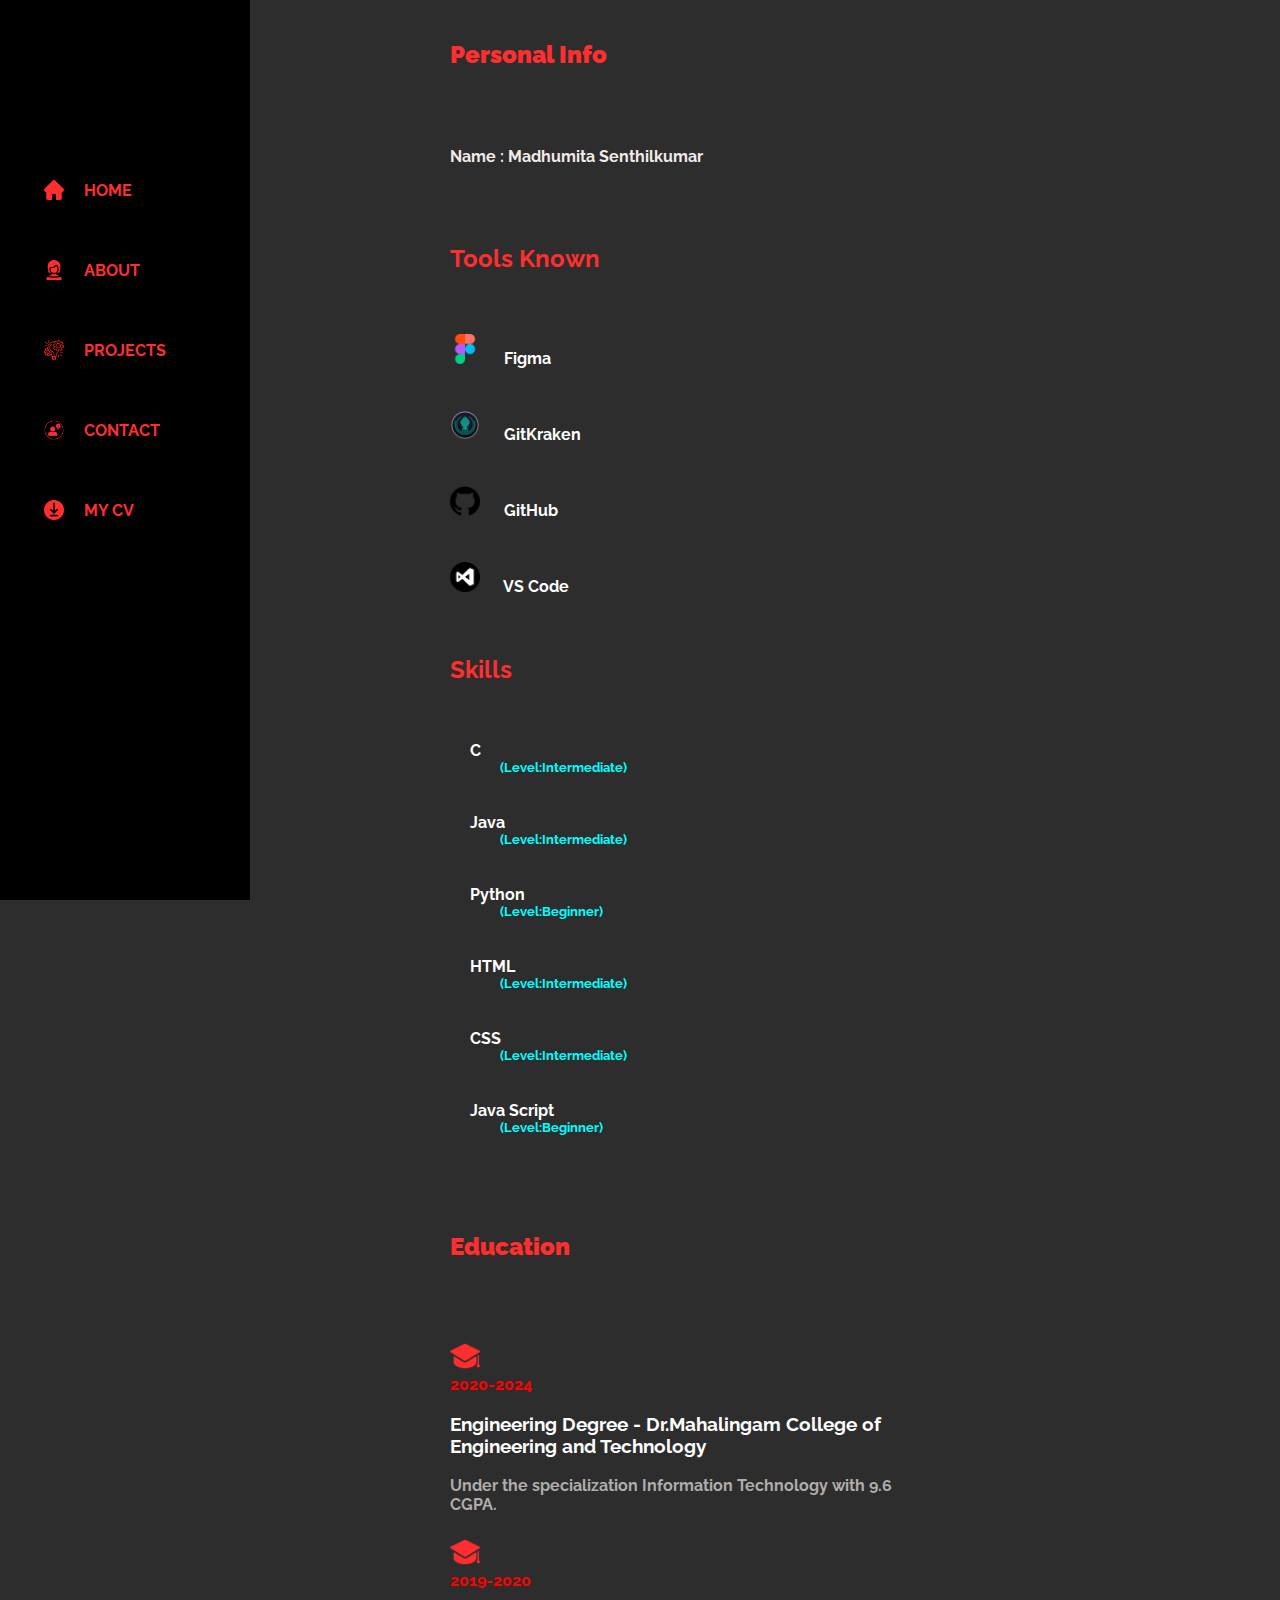
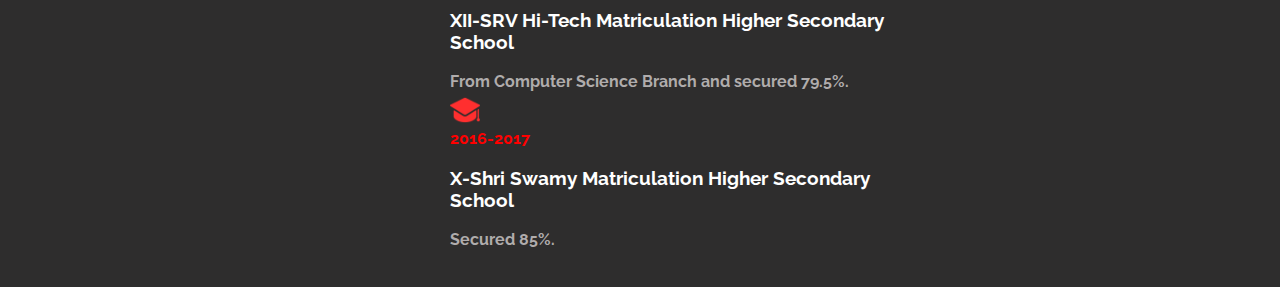
==== about.html @ 8abb38bd "first commit" ====
<!DOCTYPE html>
<html lang="en">
<head>
    <meta charset="UTF-8">
    <meta http-equiv="X-UA-Compatible" content="IE=edge">
    <meta name="viewport" content="width=device-width, initial-scale=1.0">
    <link rel="stylesheet" href="./assets/style_about.css">
    <title>Madhumita</title>
</head>
<body>
<div class="header">
    <div class="side_nav">
        <ul class="nav_links">
            <li>
                <a href="./index.html">
                    <img class="logo-ma" src="./images/side nav/home.png" height="20px" width="20px">
                    <p><b>HOME</b></p>
                    <img class="logo-m" height="20px" width="20px" src="./images/side nav/home.png">
                </a>
            </li>
            <li>
                <a href="./about.html">
                    <img src="./images/side nav/about me.png" height="20px" width="20px">
                    <p><b>ABOUT</b></p>
                </a>
                
            </li>
            <li>
                <a href="./projects.html">
                    <img src="./images/side nav/project.png" height="20px" width="20px">
                    <p><b>PROJECTS</b></p>
                </a>
            </li>
            <li>
                <a href="./contact.html"><img src="./images/side nav/skills.png" height="20px" width="20px">
                    <p><b>CONTACT</b></p>
                </a>
            </li>
                <li>
                    <a href="./file/Madhumita S_RESUME final  (1).pdf"><img src="./images/side nav/download.png" height="20px" width="20px">
                        <p><b>MY CV</b></p>
                    </a>
                </li>
            <div class="active">
            </div>
        </ul>
    </div>
    <div class="cent">
        <div class="cent1">
            <div class="cont">
                <h2><b>Personal Info</b></h2>
                <br><br>
                <ul class="self">
                    <b>
                    <li>Name  :  Madhumita Senthilkumar</li>
                    <br>
                    
                    </b>
                </ul>
            </div>
            <br>
           <div class="tool">
            <h2>Tools Known</h2><br><br><br>
            <div class="tool1">
            <ul class="self_2"> 
                <li><img src="./images/figma.png" width="30px" height="30px"><b>    Figma</b></li><br>
                <br>
                <li><img src="./images/gitkraken.png" width="30px" height="30px"><b>    GitKraken</b></li><br>
                <br>
                <li><img src="./images/github (2).png" width="30px" height="30px"><b>    GitHub</b></li><br>
                <br>
                <li><img src="./images/visual-studio.png" width="30px" height="30px"><b>    VS Code</b></li><br>
            </ul>
            </div>
            <h2>Skills</h2><br><br><br>
            <div class="tool1">
                <ul class="self_2"> 
                    <li><b>C<h5 style="color: aqua; padding-left: 50px;">(Level:Intermediate)</h5></b></li><br>
                    <br>
                    <li><b>Java<h5 style="color: aqua;padding-left: 50px;">(Level:Intermediate)</h5></b></li><br>
                    <br>
                    <li><b>Python <h5 style="color: aqua;padding-left: 50px;">(Level:Beginner)</h5></b></li><br>
                    <br>
                    <li><b>HTML <h5 style="color: aqua;padding-left: 50px;">(Level:Intermediate)</h5></b></li><br>
                    <br>
                    <li><b>CSS <h5 style="color: aqua;padding-left: 50px;">(Level:Intermediate)</h5></b></li><br>
                    <br>
                    <li><b>Java Script<h5 style="color: aqua;padding-left: 50px;">(Level:Beginner)</h5></b></li><br>
                    <br>
                </ul>
                </div>
            <br>
            <div class="right">
             <div class="top">
            <h2 style="color: #FF2F2F;" class="edu"><b>Education</b></h2><br><br><br>
            <br>
            <div class="tool1">
                <ul class="self_2"> 
                    <li><img src="./images/education.png" width="30px" height="30px"><b><h4 style="color: #ff0000;">2020-2024</h4></b><br>
                    <h3 style="display: inline;">Engineering Degree - Dr.Mahalingam College of Engineering and Technology</h3>
                <br><br>
                  <h4 style="color: #b0acac;">Under the specialization  Information Technology with 9.6 CGPA.</h4></li>
                    <br>
                    <li><img src="./images/education.png" width="30px" height="30px"><b><h4 style="color: #ff0000;">2019-2020</h4></b><br>
                        <h3 style="display: inline;">XII-SRV Hi-Tech Matriculation Higher Secondary School</h3>
                    <br><br>
                <h4 style="color: #b0acac;">From Computer Science Branch and secured 79.5%.</h4></b></li>
                <li><img src="./images/education.png" width="30px" height="30px"><b><h4 style="color: #ff0000;">2016-2017</h4></b><br>
                    <h3 style="display: inline;">X-Shri Swamy Matriculation Higher Secondary School</h3>
                <br><br>
                 <h4 style="color: #b0acac;">Secured 85%.</h4></b></li>
                    <br>
                    <br>
                </ul>
            </div>
        </div>
    </div>
</div>
</div>
</body>
</html>
---- assets/style_about.css ----
@import url('https://fonts.googleapis.com/css2?family=Raleway:wght@200&display=swap');
*
{
    margin:0;
    padding: 0;
    box-sizing: border-box;
    font-family: 'Raleway', sans-serif;  
}
.header
{
    width:100%;
    height: 100%;
    background: rgb(46, 45, 45);
}
.side_nav
{
    width: 250px;
    height: 100%;
    background-color: black;
    position: fixed;
    top:0;
    left:0;
    padding-right: 40px;
    padding-left: 30px;
    padding-top: 150px;
}
.nav_links
{
    list-style-type: none;
    position: relative;
}
.nav_links li{
    padding: 20px 0;
}
.nav_links li a{
    color:#FF2F2F;
    text-decoration: none;
    padding: 10px 14px;
    display: flex;
    align-items: center;
    cursor: pointer;
}
.nav_links li a img{
    font-size: 22px;
    margin-right: 20px;
}
.active
{
    transition: top 0.3s;
    background-color: #f4e9e9;
    width: 100%;
    height: 47px;
    position: absolute;
    left:0;
    top:3%;
    z-index: -1;
    border-radius: 6px;
    box-shadow: 0 5px 10px rgba(255,255,255,0.4);
    display: none;
}
.nav_links li:hover a{
color: #FF2F2F;
transition: 0.3s;
}
.nav_links li:hover ~.active
{
    display: block;
}
.nav_links li:nth-child(1):hover ~ .active
{
    top: 3%;
}
.nav_links li:nth-child(2):hover ~ .active
{
    top: 23%;
}
.nav_links li:nth-child(3):hover ~ .active
{
    top: 43%;
}
.nav_links li:nth-child(4):hover ~ .active
{
    top: 63%;
}
.nav_links li:nth-child(5):hover ~ .active
{
    top: 83%;
}
.logo-m
{
    display: none;
}
@media only screen and (max-width: 600px)
{
    .side_nav
    {
        width: 110px;
    }
    .nav_links li a p{
        display: none;
    }
    .nav_links li a img{
        margin-right: 0 ;
    }
    .nav_links li a{
        justify-content: center;
    }
    .cont h2
    {
        display: contents;
        font-size: 14px; 
        padding-left:120px ;
    }
    .cent{
        font-size: 14px;
        padding-left: 120px;
        padding-top:170px;
    }
    .self{
        display: contents;
        font-size: 12px;
        padding-left: 120px;
    }
    .tool h2
    {
        display: contents;
        font-size: 12px;
        padding-left: 120px;
    }
    .tool img
    {
        display: contents;
        padding-left: 120px;
    }
    .tool1{
        display: contents;
        padding-left: 120px;
    }
    .self_2
    {
        padding-top:2px;
    }
    .top
    {
        display: contents;
    }
    .break{
        color:#FF2F2F;
    }
} 
.cent{
    width:70%;
}
.cent h2
{
color: #FF2F2F;
padding-left: 450px;
padding-top: 40px;
}
.self
{
    padding-left: 450px;
padding-top: 40px;
color: #f4e9e9;
list-style-type: none;
}
.self_2 img
{
    margin-top: 4px;
}
.self_2 b
{
    padding-left: 20px;
}
.tool1
{
    padding-left: 450px;
}
.tool1 li{
    color: white;
list-style-type: none;
}
.top
{
    display: inline;
    width: 100%;
}
.break
{
    display: none;
}
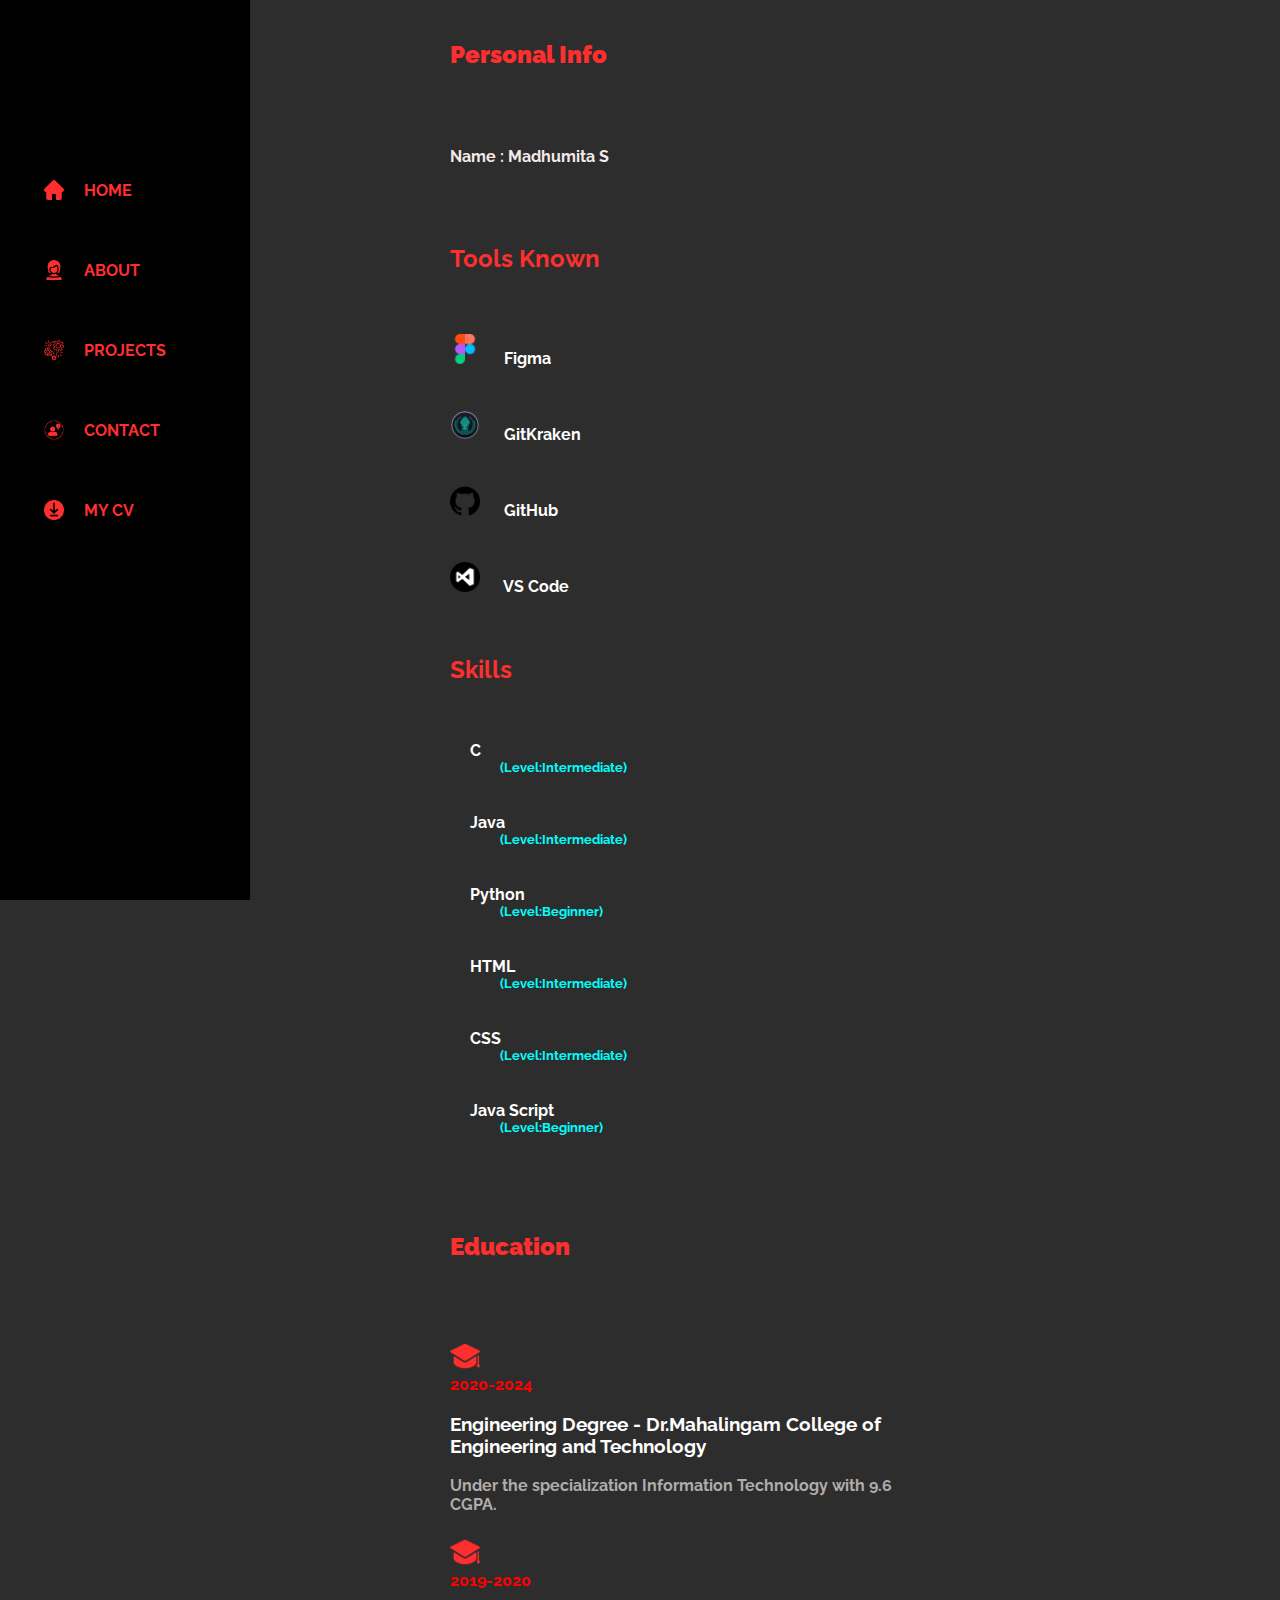
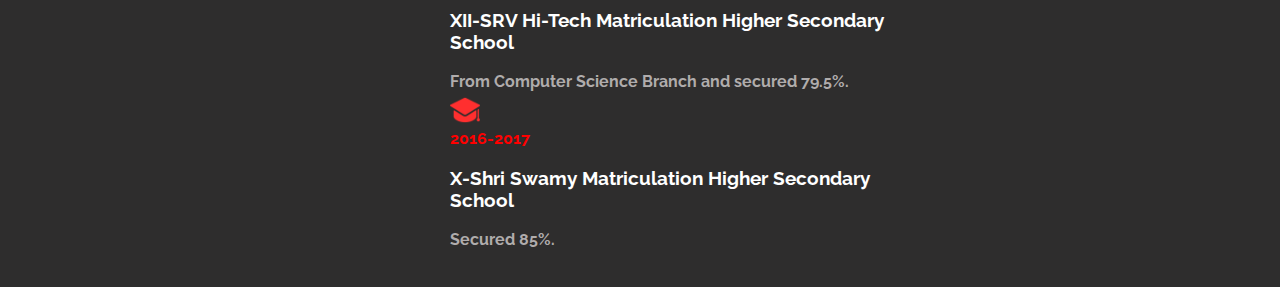
==== commit 02130178: "first commit" ====
--- a/about.html
+++ b/about.html
@@ -52,7 +52,7 @@
                 <br><br>
                 <ul class="self">
                     <b>
-                    <li>Name  :  Madhumita Senthilkumar</li>
+                    <li>Name  :  Madhumita S</li>
                     <br>
                     
                     </b>
--- a/assets/style_about.css
+++ b/assets/style_about.css
@@ -90,7 +90,7 @@
 {
     display: none;
 }
-@media only screen and (max-width: 600px)
+@media only screen and (max-width: 576px)
 {
     .side_nav
     {
@@ -117,7 +117,7 @@
         padding-top:170px;
     }
     .self{
-        display: contents;
+        display: inline;
         font-size: 12px;
         padding-left: 120px;
     }
@@ -139,6 +139,7 @@
     .self_2
     {
         padding-top:2px;
+        padding-left: 10px;
     }
     .top
     {
@@ -148,6 +149,7 @@
         color:#FF2F2F;
     }
 } 
+
 .cent{
     width:70%;
 }
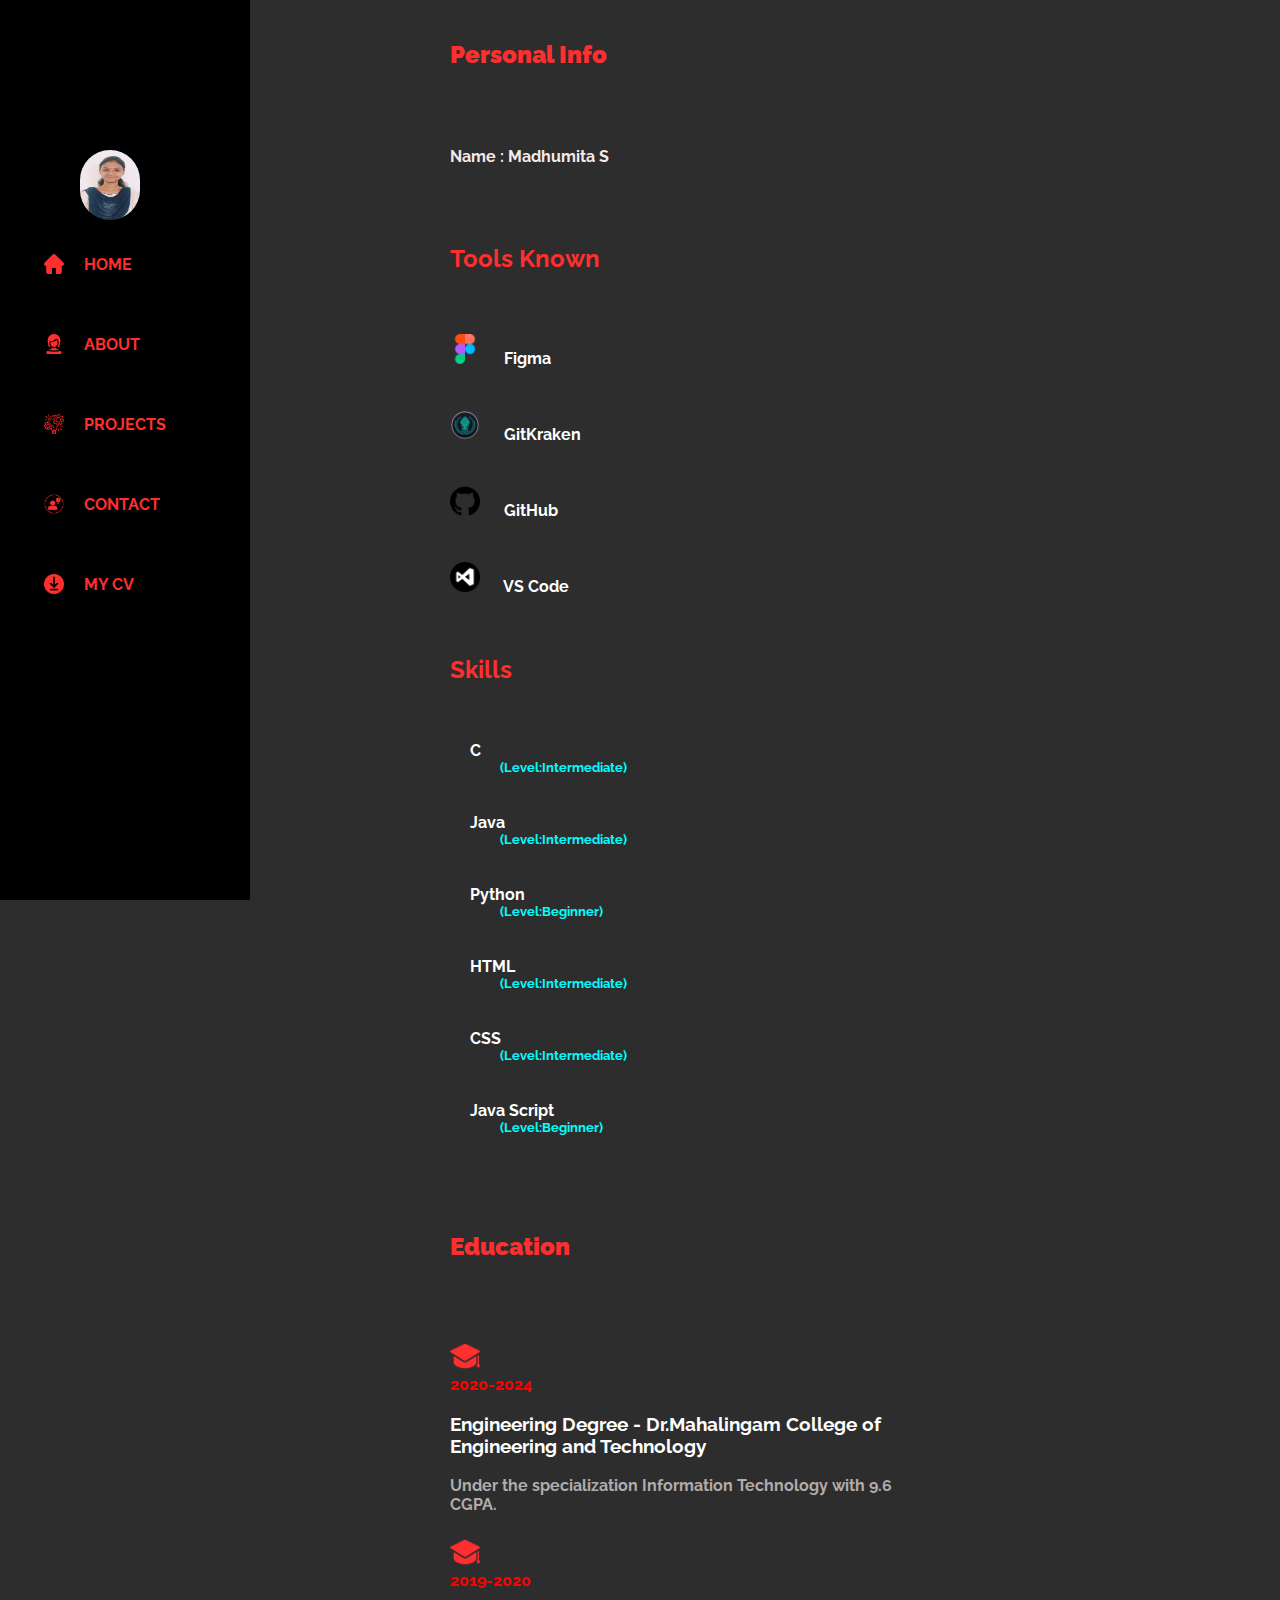
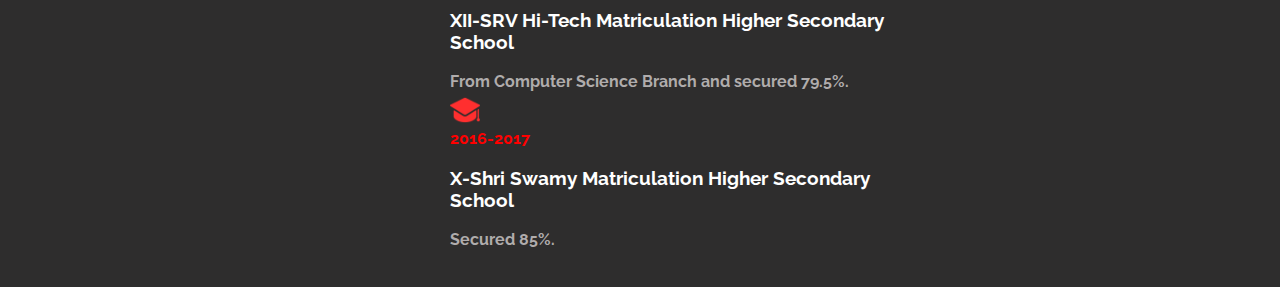
==== commit b6b8a052: "first commit" ====
--- a/about.html
+++ b/about.html
@@ -10,6 +10,9 @@
 <body>
 <div class="header">
     <div class="side_nav">
+        <div class="mimg">
+            <img class="pic" src="./images/Madhumita_pro.jpg" height="70px" width="60px">
+        </div>
         <ul class="nav_links">
             <li>
                 <a href="./index.html">
--- a/assets/style_about.css
+++ b/assets/style_about.css
@@ -11,6 +11,14 @@
     width:100%;
     height: 100%;
     background: rgb(46, 45, 45);
+}
+.pic
+{
+    border-radius: 50px;
+}
+.mimg
+{
+    padding-left: 50px;
 }
 .side_nav
 {
@@ -149,7 +157,65 @@
         color:#FF2F2F;
     }
 } 
-
+@media only screen and (max-width:768px) 
+{
+    .side_nav
+    {
+        width: 110px;
+    }
+    .nav_links li a p{
+        display: none;
+    }
+    .nav_links li a img{
+        margin-right: 0 ;
+    }
+    .nav_links li a{
+        justify-content: center;
+    }
+    .cont h2
+    {
+        display: contents;
+        font-size: 24px; 
+        padding-left:120px ;
+    }
+    .cent{
+        font-size: 24px;
+        padding-left: 120px;
+        padding-top:170px;
+    }
+    .self{
+        display: inline;
+        font-size: 22px;
+        padding-left: 120px;
+    }
+    .tool h2
+    {
+        display: contents;
+        font-size: 22px;
+        padding-left: 120px;
+    }
+    .tool img
+    {
+        display: contents;
+        padding-left: 120px;
+    }
+    .tool1{
+        display: contents;
+        padding-left: 120px;
+    }
+    .self_2
+    {
+        padding-top:2px;
+        padding-left: 10px;
+    }
+    .top
+    {
+        display: contents;
+    }
+    .break{
+        color:#FF2F2F;
+    }
+}
 .cent{
     width:70%;
 }
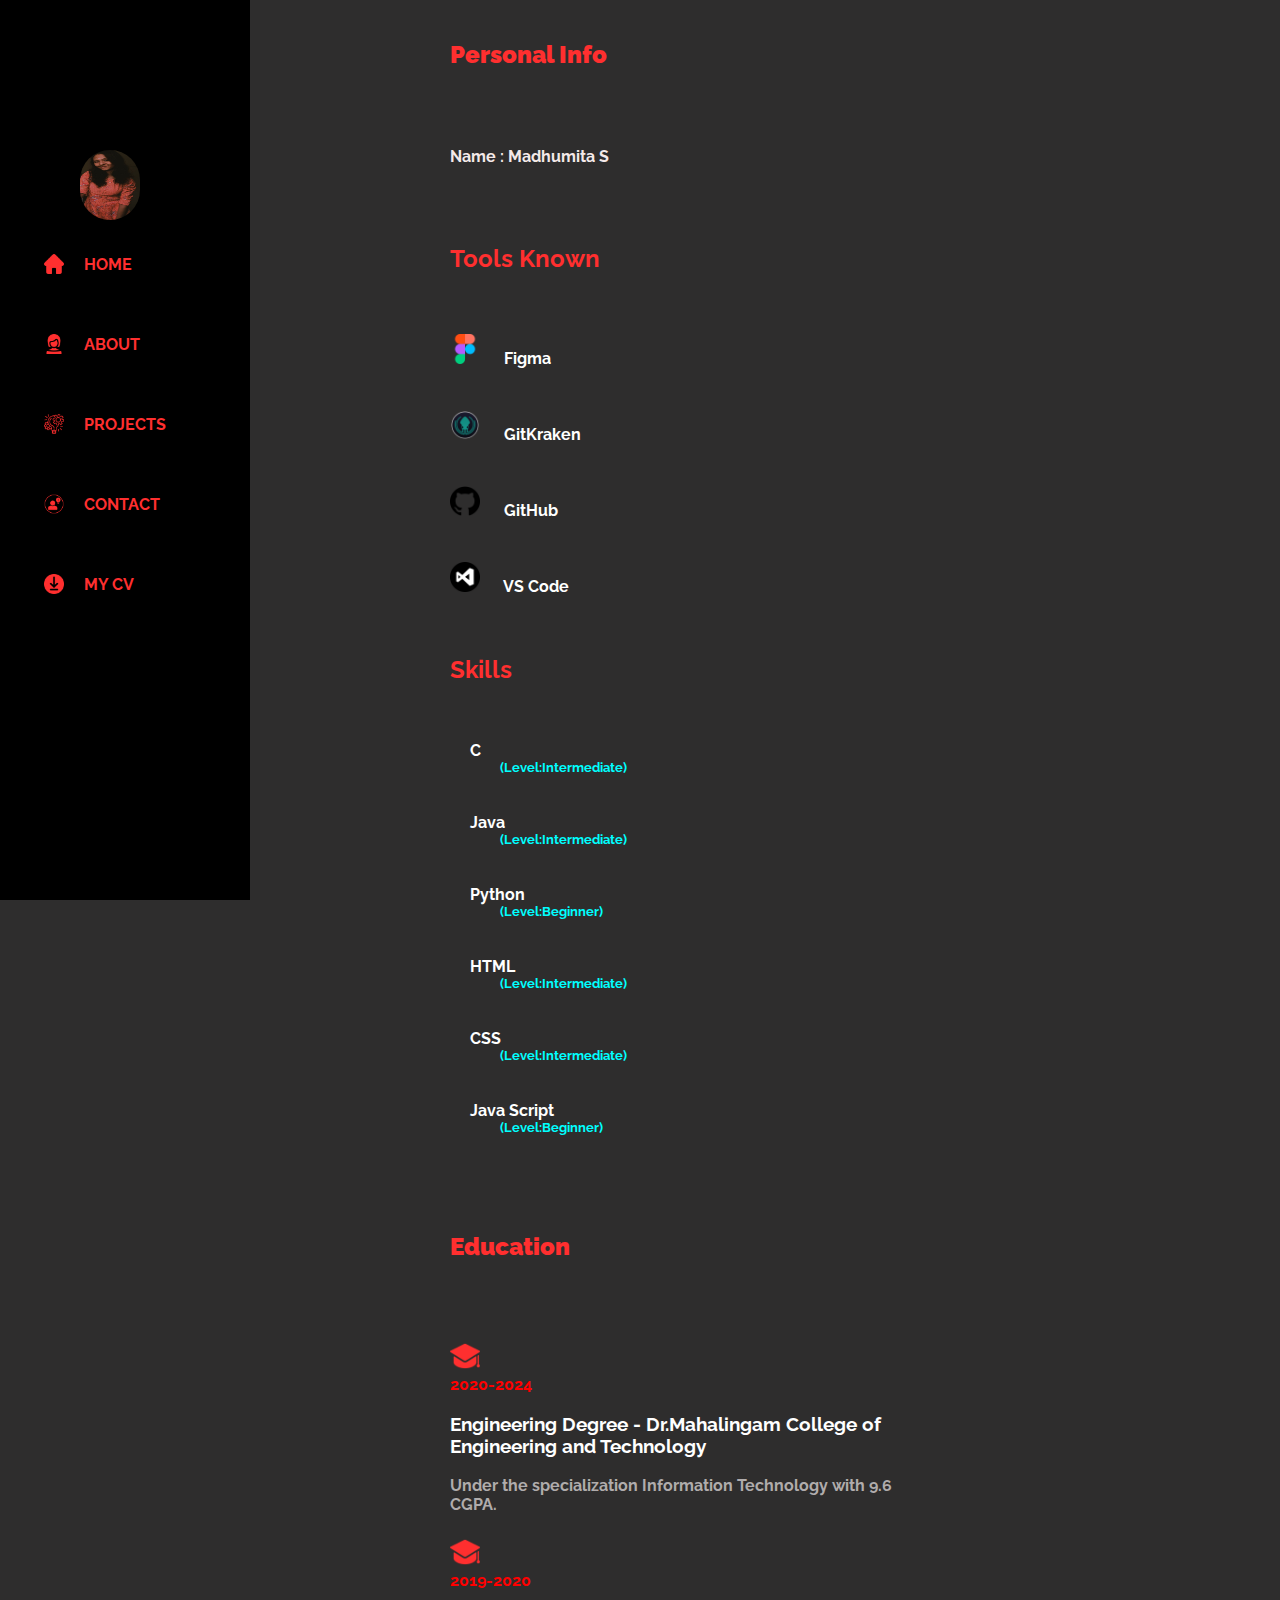
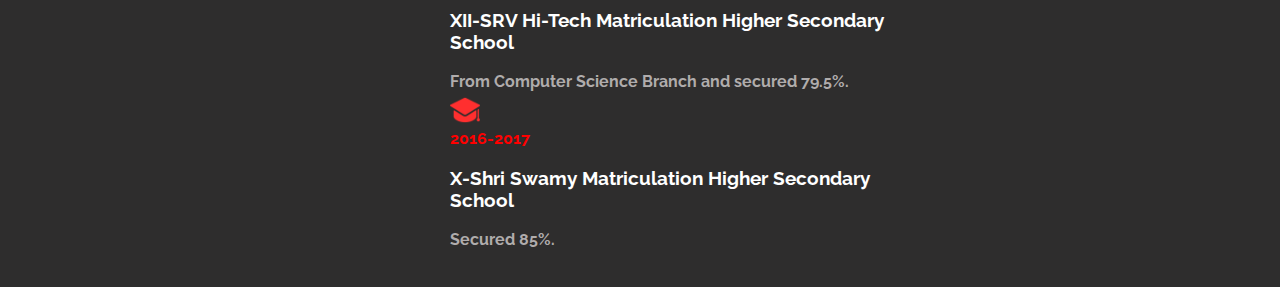
==== commit e06e0d7d: "first commit" ====
--- a/about.html
+++ b/about.html
@@ -11,7 +11,7 @@
 <div class="header">
     <div class="side_nav">
         <div class="mimg">
-            <img class="pic" src="./images/Madhumita_pro.jpg" height="70px" width="60px">
+            <img class="pic" src="./images/madhu git.jpg" height="70px" width="60px">
         </div>
         <ul class="nav_links">
             <li>
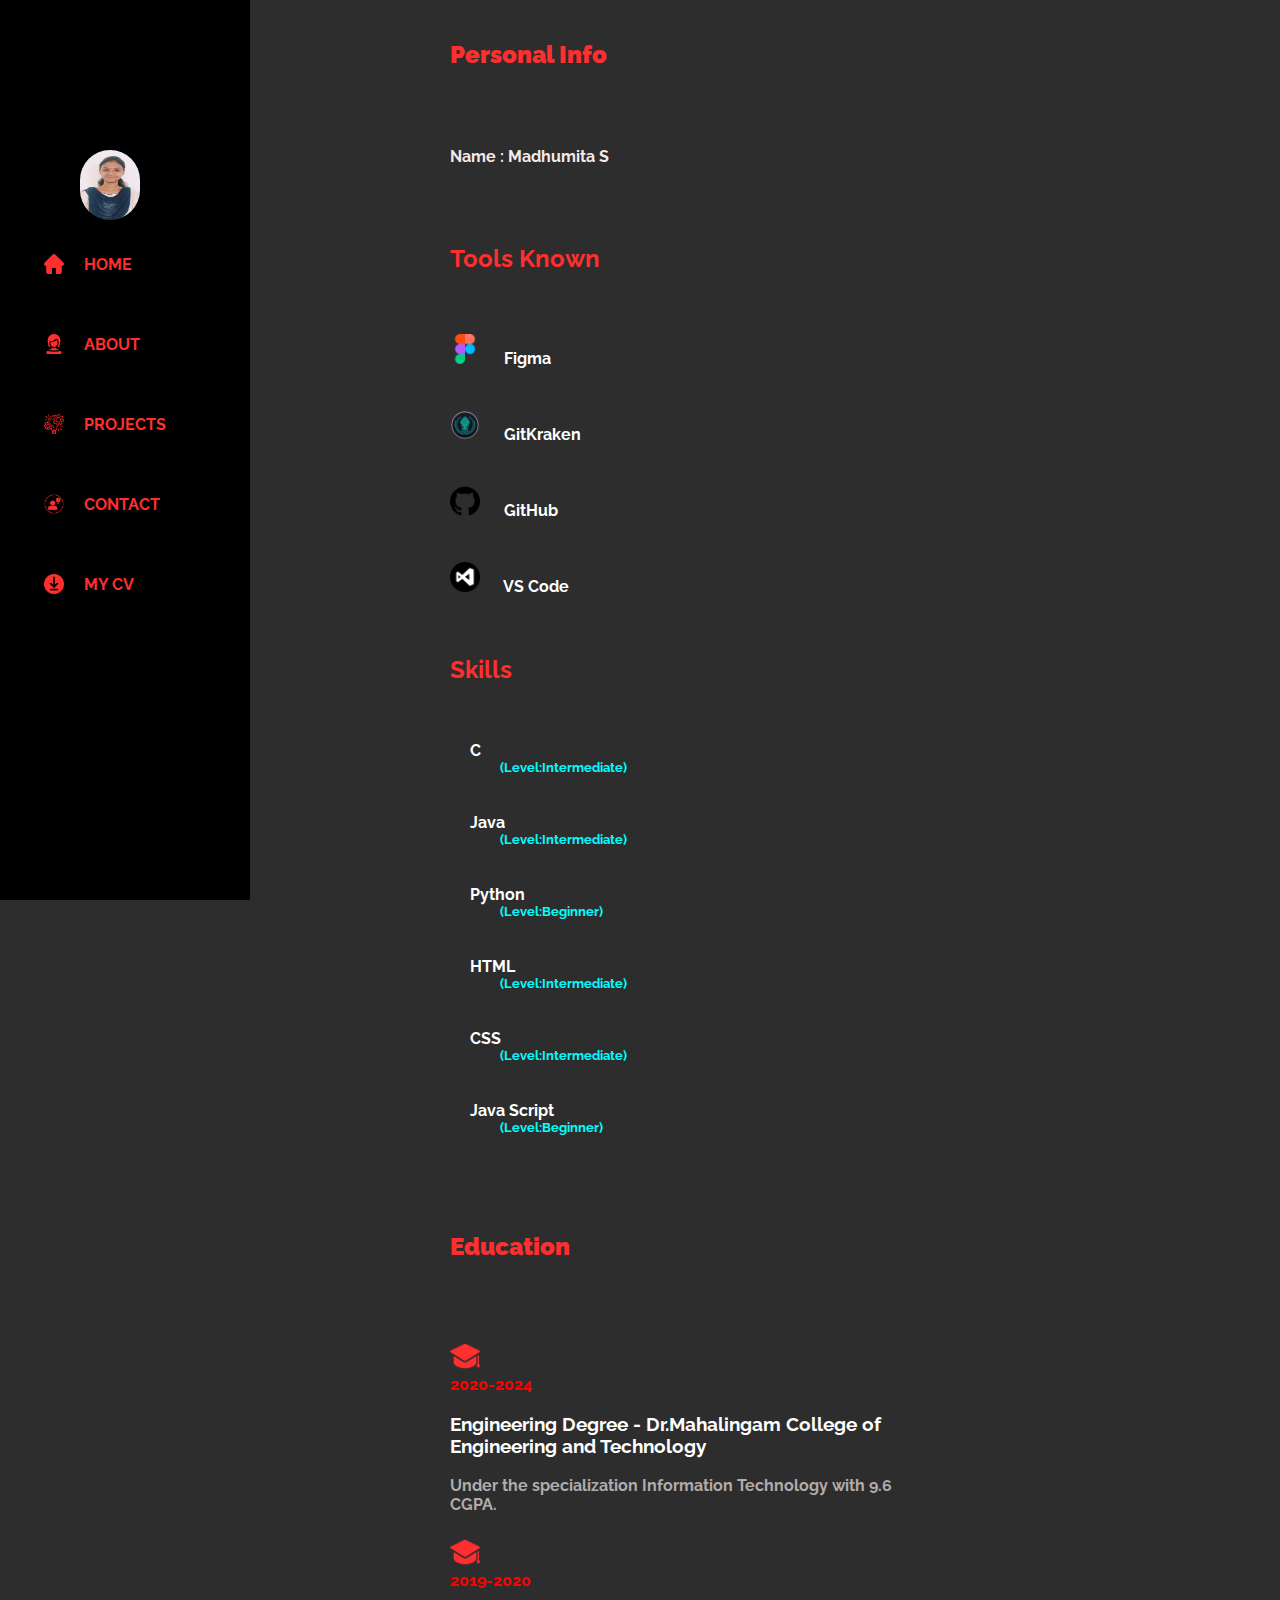
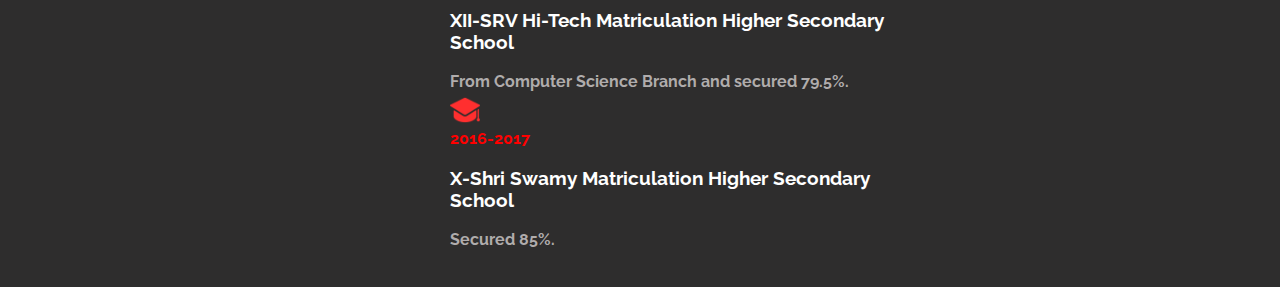
==== commit f3a21eff: "first commit" ====
--- a/about.html
+++ b/about.html
@@ -11,7 +11,7 @@
 <div class="header">
     <div class="side_nav">
         <div class="mimg">
-            <img class="pic" src="./images/madhu git.jpg" height="70px" width="60px">
+            <img class="pic" src="./images/Madhumita_pro.jpg" height="70px" width="60px">
         </div>
         <ul class="nav_links">
             <li>
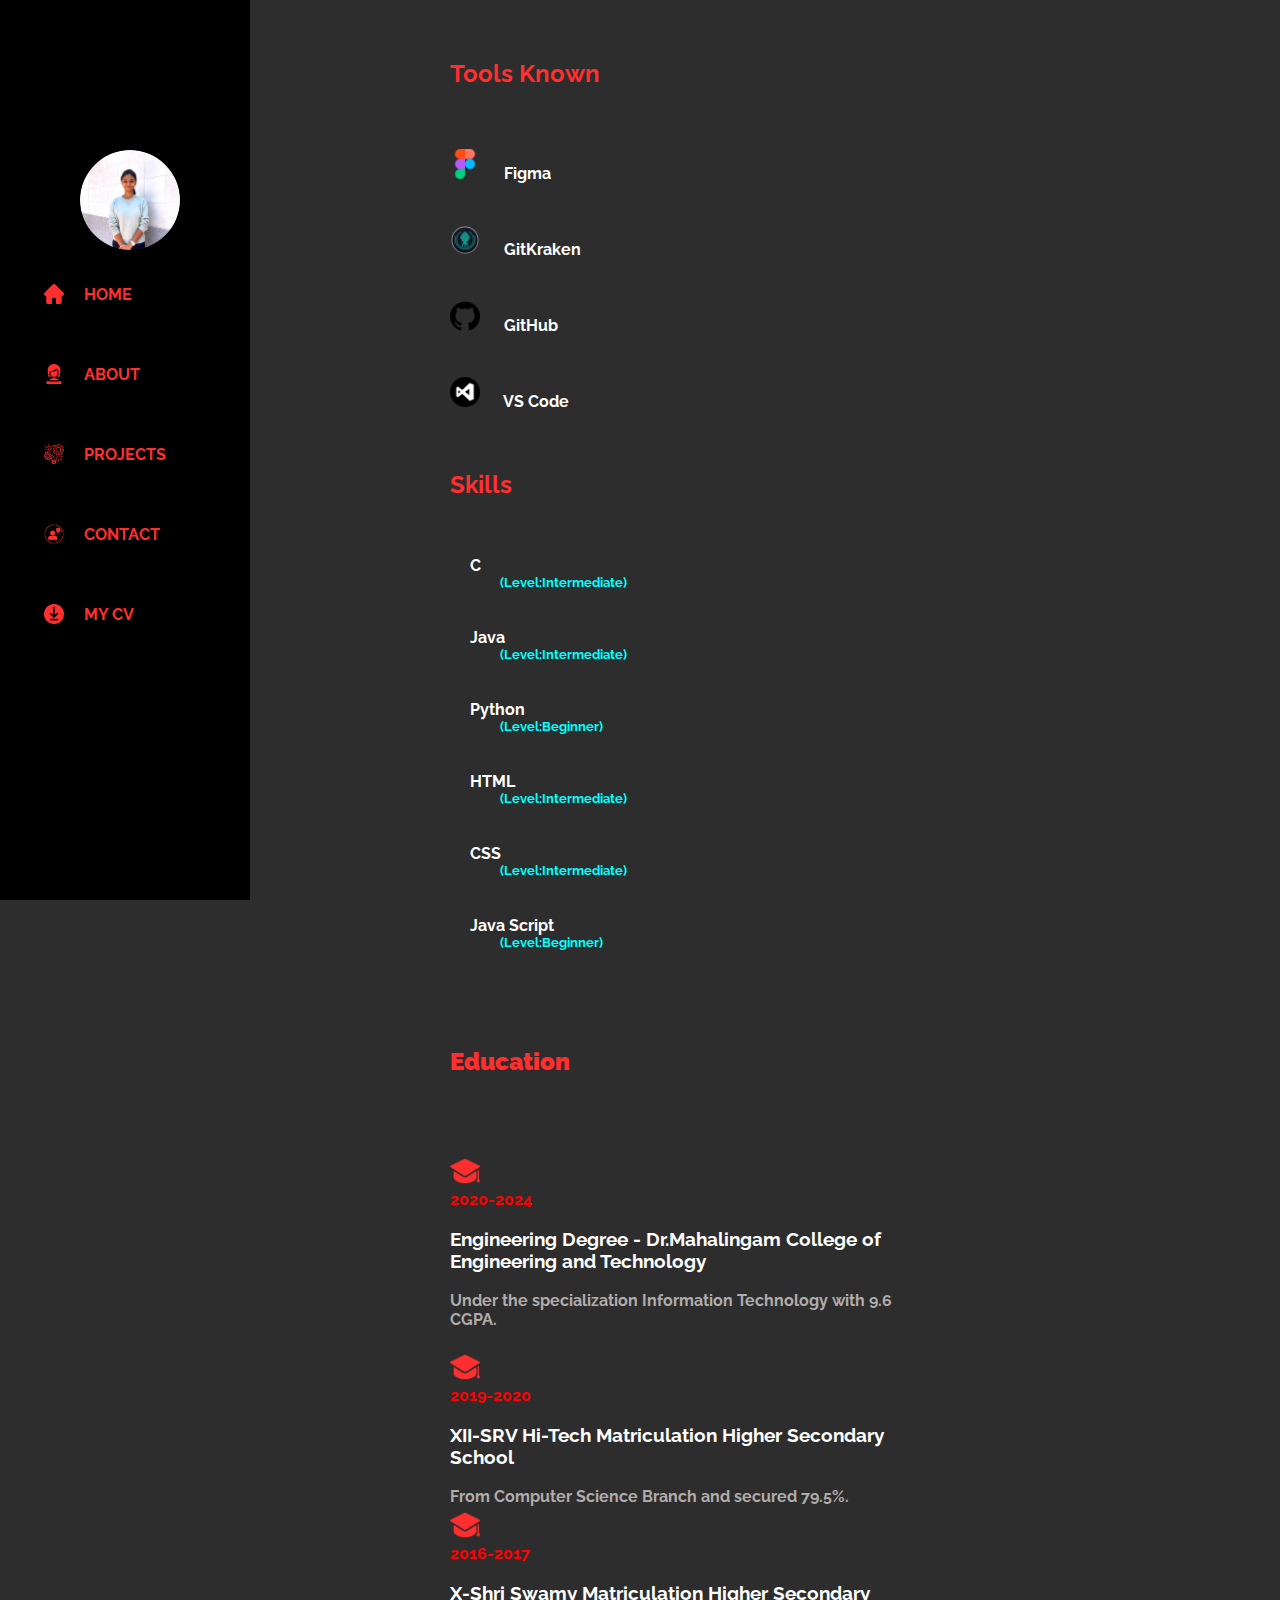
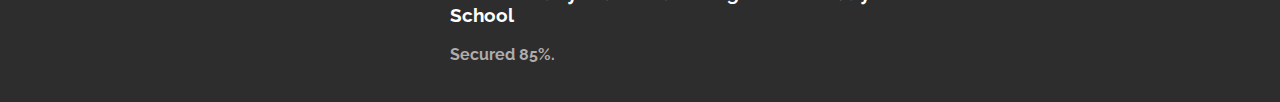
==== commit 2afdd02a: "first commit" ====
--- a/about.html
+++ b/about.html
@@ -11,14 +11,13 @@
 <div class="header">
     <div class="side_nav">
         <div class="mimg">
-            <img class="pic" src="./images/Madhumita_pro.jpg" height="70px" width="60px">
+            <img class="pic" src="./images/madhumita_portfolio.png" height="100px" width="100px">
         </div>
         <ul class="nav_links">
             <li>
                 <a href="./index.html">
                     <img class="logo-ma" src="./images/side nav/home.png" height="20px" width="20px">
                     <p><b>HOME</b></p>
-                    <img class="logo-m" height="20px" width="20px" src="./images/side nav/home.png">
                 </a>
             </li>
             <li>
@@ -50,17 +49,6 @@
     </div>
     <div class="cent">
         <div class="cent1">
-            <div class="cont">
-                <h2><b>Personal Info</b></h2>
-                <br><br>
-                <ul class="self">
-                    <b>
-                    <li>Name  :  Madhumita S</li>
-                    <br>
-                    
-                    </b>
-                </ul>
-            </div>
             <br>
            <div class="tool">
             <h2>Tools Known</h2><br><br><br>
--- a/assets/style_about.css
+++ b/assets/style_about.css
@@ -98,6 +98,16 @@
 {
     display: none;
 }
+@media only screen and (max-width: 576px) and (orientation:landscape)
+{
+    .side_nav
+    {
+        width: 110px;
+        position: absolute;
+        padding-top: 20px;
+        height: max-content;
+    }
+}
 @media only screen and (max-width: 576px)
 {
     .side_nav
@@ -107,17 +117,15 @@
     .nav_links li a p{
         display: none;
     }
+    .mimg
+    {
+        padding-left: 0px;
+    }
     .nav_links li a img{
         margin-right: 0 ;
     }
     .nav_links li a{
         justify-content: center;
-    }
-    .cont h2
-    {
-        display: contents;
-        font-size: 14px; 
-        padding-left:120px ;
     }
     .cent{
         font-size: 14px;
@@ -157,6 +165,49 @@
         color:#FF2F2F;
     }
 } 
+@media only screen and (min-width:653px) and (max-width:654px) and (orientation:landscape)
+{
+    .side_nav
+    {
+        width: 110px;
+        position: absolute;
+        padding-top: 90px;
+        padding-bottom: 130%;
+        height: max-content;
+    }
+    .mimg 
+    {
+        width:40px;
+        height: 70px;
+    }
+    .nav_links li
+    {
+            padding-top: 40px;
+    }
+    .cent 
+    {
+        padding-top: 2px;
+    }
+}
+@media only screen and (max-width:768px) and (orientation:landscape)
+{
+    .header
+    {
+        background-color: rgb;
+    }
+    .side_nav
+    {
+        width: 110px;
+        position: absolute;
+        padding-top: 90px;
+        padding-bottom: 128%;
+        height: max-content;
+    }
+    .nav_links li
+    {
+            padding-top: 40px;
+    }
+}
 @media only screen and (max-width:768px) 
 {
     .side_nav
@@ -169,14 +220,12 @@
     .nav_links li a img{
         margin-right: 0 ;
     }
+    .mimg
+    {
+        padding-left: 0px;
+    }
     .nav_links li a{
         justify-content: center;
-    }
-    .cont h2
-    {
-        display: contents;
-        font-size: 24px; 
-        padding-left:120px ;
     }
     .cent{
         font-size: 24px;
@@ -192,6 +241,128 @@
     {
         display: contents;
         font-size: 22px;
+        padding-left: 120px;
+    }
+    .tool img
+    {
+        display: contents;
+        padding-left: 120px;
+    }
+    .tool1{
+        display: contents;
+        padding-left: 120px;
+    }
+    .self_2
+    {
+        padding-top:2px;
+        padding-left: 10px;
+        font-size: 12px;
+    }
+    .top
+    {
+        display: contents;
+    }
+    .break{
+        color:#FF2F2F;
+    }
+}
+
+@media only screen and (min-width:320px) and (max-width:480px)
+{
+    .header 
+    {
+        background-color: rgb(46, 45, 45);
+    }
+    .side_nav
+    {
+        width: 110px;
+        position: fixed;
+    }
+    .nav_links li a p{
+        display: none;
+    }
+    .nav_links li a img{
+        margin-right: 0 ;
+    }
+    .mimg
+    {
+        padding-left: 0px;
+    }
+    .nav_links li a{
+        justify-content: center;
+    }
+    .cent{
+        font-size: 20px;
+        padding-left: 120px;
+        padding-top:170px;
+    }
+    .self{
+        display: inline;
+        font-size: 20px;
+        padding-left: 120px;
+    }
+    .tool h2
+    {
+        display: contents;
+        font-size: 20px;
+        padding-left: 120px;
+    }
+    .tool img
+    {
+        display: contents;
+        padding-left: 120px;
+    }
+    .tool1{
+        display: contents;
+        padding-left: 120px;
+    }
+    .self_2
+    {
+        padding-top:2px;
+        padding-left: 10px;
+    }
+    .top
+    {
+        display: contents;
+    }
+    .break{
+        color:#FF2F2F;
+    }
+}
+@media only screen and (min-width:820px) and (max-width:1180px) and (orientation:landscape)
+{
+    .side_nav
+    {
+        width: 220px;
+        position: fixed;
+        padding-top: 20px;
+        height: 100%;
+    }
+    .nav_links li
+    {
+        padding-top: 1px;
+    }
+    .cent
+    {
+        padding-top: 10px;
+    }
+}
+@media only screen and (min-width:820px) and (max-width:1180px)
+{
+    .cent{
+        font-size: 20px;
+        padding-left: 300px;
+        padding-top:170px;
+    }
+    .self{
+        display: inline;
+        font-size: 20px;
+        padding-left: 120px;
+    }
+    .tool h2
+    {
+        display: contents;
+        font-size: 20px;
         padding-left: 120px;
     }
     .tool img
@@ -232,12 +403,17 @@
 color: #f4e9e9;
 list-style-type: none;
 }
+.self_2 li b
+{
+    justify-content: center;
+}
 .self_2 img
 {
     margin-top: 4px;
 }
 .self_2 b
 {
+    margin-top: 0%;
     padding-left: 20px;
 }
 .tool1
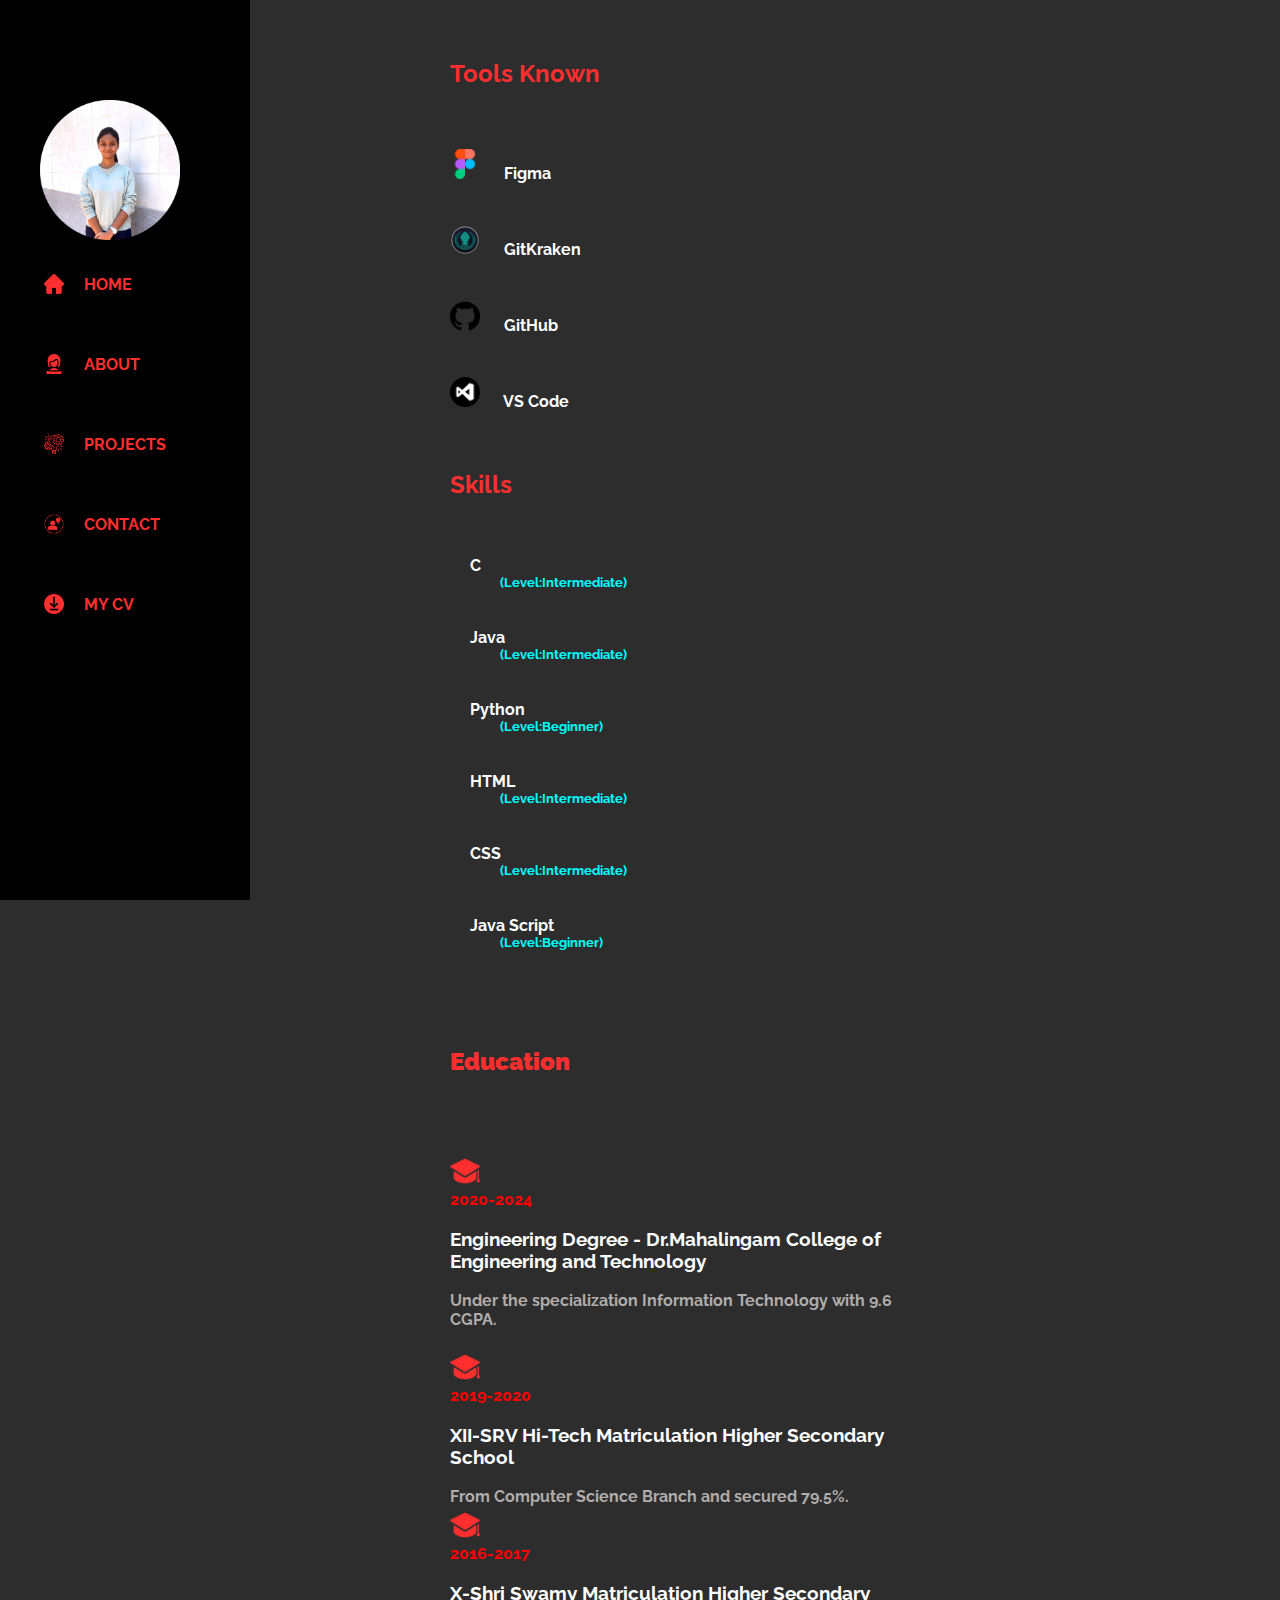
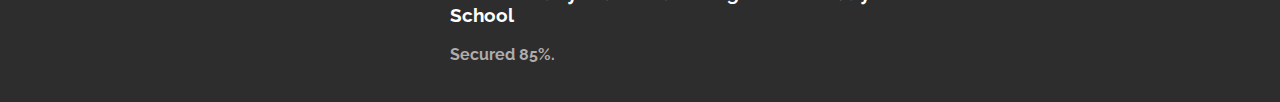
==== commit cddba80f: "first commit" ====
--- a/about.html
+++ b/about.html
@@ -11,7 +11,7 @@
 <div class="header">
     <div class="side_nav">
         <div class="mimg">
-            <img class="pic" src="./images/madhumita_portfolio.png" height="100px" width="100px">
+            <img class="pic" src="./images/madhumita_portfolio.png" height="140px" width="140px">
         </div>
         <ul class="nav_links">
             <li>
--- a/assets/style_about.css
+++ b/assets/style_about.css
@@ -18,7 +18,7 @@
 }
 .mimg
 {
-    padding-left: 50px;
+    padding-left: 10px;
 }
 .side_nav
 {
@@ -30,7 +30,7 @@
     left:0;
     padding-right: 40px;
     padding-left: 30px;
-    padding-top: 150px;
+    padding-top: 100px;
 }
 .nav_links
 {
